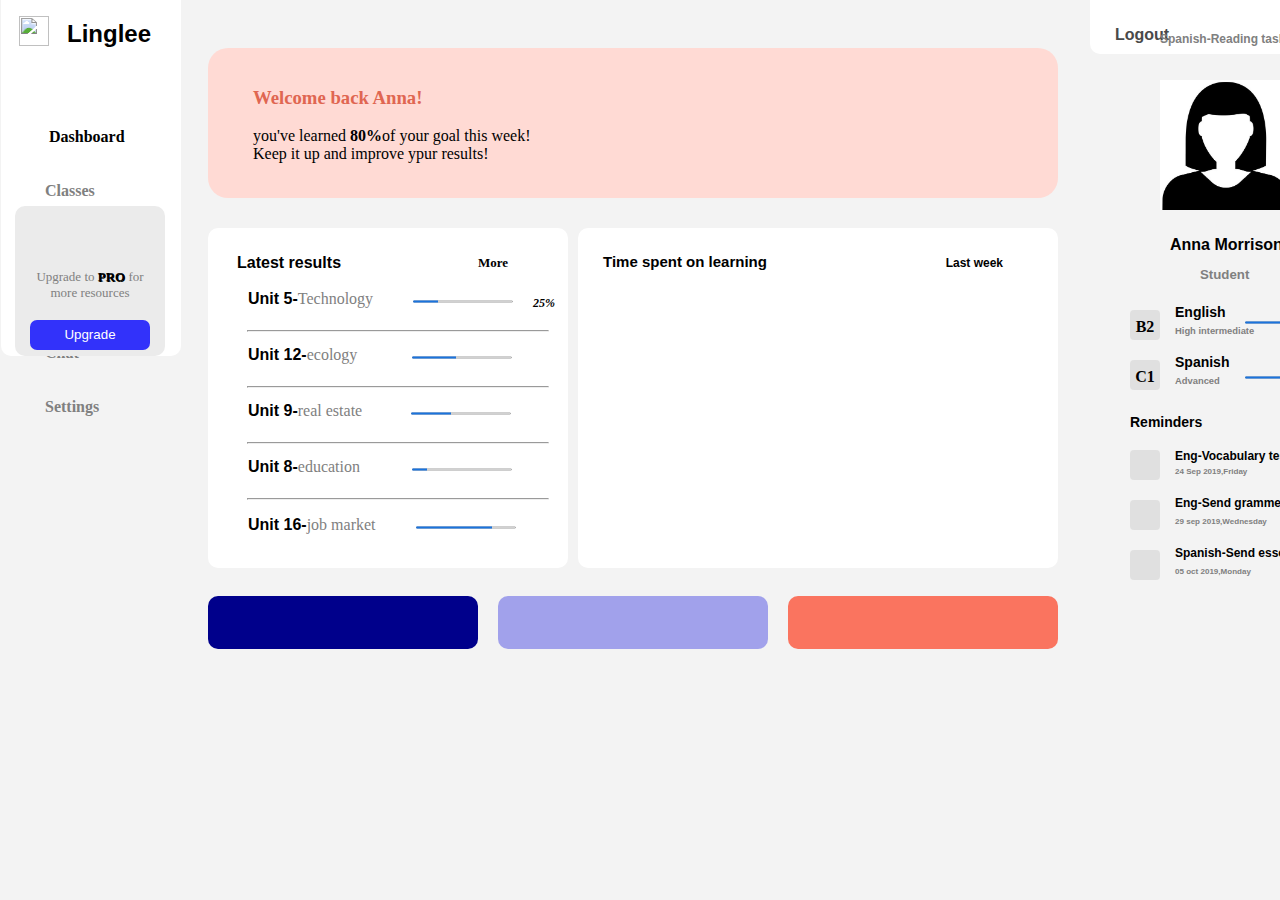
==== website.html @ 7d634244 "Add files via upload" ====
<html>
<head>
    
<style>
 body{
    background-color:rgb(243, 243, 243);
    width: 1000px;
    height: 650px;
    justify-content: center;
    display: flex;
    position: relative;
 }   
 #ac{
     width: 180px;
     max-height: fit-content;
     background-color: white;
     position: relative;
     left:-287px;
     top: -8px;
     margin: none;
     justify-content: center;
     border-radius: 0px 0px 10px 10px;
 }
 #al{
        width:260px ;
        max-height: fit-content;
        background-color: white;
        margin: none;
        position: relative;
        left:622px;
        top: -8px;
        border-radius: 0px 0px 10px 10px;


 }
 #ad{
width: 850px;
height: 150px;
position: absolute;
left: 20%;
top: 40px;
background-color: rgb(255, 218, 212);
border-radius: 20px;
}
#ae{
    width: 360px;
    height: 340px;
    background-color:white;
    position: absolute;
    top:220px;
    left: 20%;
    border-radius: 10px;

}
#cr{ width:150px;
     height:150px ;
     background-color:rgb(235, 235, 235);
     position: absolute; 
     right: 16px; 
     bottom: 0px;
     border-radius: 10px;
     border: none;
}
#af{
    width: 480px;
    height: 340px;
    background-color:white;
    position: absolute;
    top:220px;
    left: 57%;
    border-radius: 10px;
}
#ah{
    width: 270px;
    height: 53px;
    background-color: darkblue;
    position: absolute;
    top:588px;
    left: 20%;
    border-radius: 10px;
}
#aj{
    width: 270px;
    height: 53px;
    background-color: rgb(161, 161, 235);
    position: absolute;
    top:588px;
    left: 49%;
    border-radius: 10px;
}
#ak{
    width: 270px;
    height: 53px;
    background-color:  rgb(250, 116, 95);
    position: absolute;
    top:588px;
    left: 78%;
    border-radius: 10px;
    }
#ac h2{
    font-weight: bolder;
    font-style: normal;
    font-family: Arial, Helvetica, sans-serif;
    position: relative;
    left: 66px;
}
#ac img{
    position: absolute;;
    top: 16px;
    left: 18px;
}
#ae h3{
    padding: 10px;
    padding-left: 29px;
    font-family: Arial, Helvetica, sans-serif;
    font-size: medium;

}
#ae a{
        position: relative;
        top:-43px;
        left: 270px;
        text-decoration: none;
        color: black;
        padding-right: 20px;
        font-family: Cambria, Cochin, Georgia, Times, 'Times New Roman', serif;
        font-size: 13px;
        font-weight: bolder;
}
#ae i{
    position: relative;
    top: 3px;
    padding-left: 15px;
}
#ae ul li {
    list-style:none ;
    color: gray;
    padding: 10px;
    position: relative;
    top: -60px;
    left: -10px;
}
#ae ul li span{
    font-style: normal;
    font-family: Arial, Helvetica, sans-serif;
    font-weight: bolder;
    color: black;
}
#ae ul .last{
    position: relative;
    top: -40px;
}
#ae ul hr{
    width:300px ;
    position: relative;
    left:-10px ;
    color:rgb(243, 243, 243); 
}
#ae ul li progress{
    height: 5px;
    width: 100px;
    position: relative;
    left: 40px;
    top: -3px;
    }
#ae ul li i{
            padding: 0px;
            font-size: 12px;
            position: relative;
            left: 60px;
            color: black;
            font-weight: bolder;


}
#ae ul li  #low{
color: red;

}
#ae ul li  #low::-webkit-progress-value{
color: red;

}
#ae ul li #two{
    position: relative;
    left: 55px;
}
#ae ul li #three{
    position: relative;
    left: 49px;
}
#ae ul li #four{
    position: relative;
    left:52px;
} 
#af h4{
    padding: 5px;
    padding-left: 25px;
    font-family: Arial, Helvetica, sans-serif;
    font-weight: bolder;
    font-size: 15px;
}
#af h6{
    padding: 5px;
    font-family: Arial, Helvetica, sans-serif;
    font-size: 12px;
    position: absolute;
    right:50px ;
    top: -5px;
}
#ad h3{
    color: rgb(224, 102, 81);
    font-family: Cambria, Cochin, Georgia, Times, 'Times New Roman', serif;
    padding-left: 45px;
    padding-top: 20px;

}
#ad span{
    font-weight: bolder;
}
#ad p{
    padding-left: 45px;
    font-family: Cambria, Cochin, Georgia, Times, 'Times New Roman', serif;
}
#ac a{
    position: relative;
    top: 60px;
    padding-left: 20px;
    text-decoration: none;
    color: black;
    font-family: Cambria, Cochin, Georgia, Times, 'Times New Roman', serif;
    font-weight: bolder;
}
#ac i{
    padding-right: 20px;
    color: rgb(59, 187, 230);
}
#ac #icon a{
    color: gray;
}
#ac #icon i{
    color: gray;
}
#cr p{
    font-size: small;
    color: gray;
    font-family: Cambria, Cochin, Georgia, Times, 'Times New Roman', serif;
    text-align: center;
    position: relative;
    top: 50px;
}
#cr span{
    color: black;
    font-weight: 900;
    font-size: 13px;
    text-shadow: black 0.5px 0.5px ;
}
#cr button{
    background-color: rgb(50, 50, 250);
    color: white;
    border-radius: 7px 7px 7px 7px;
    border: none;
    height:30px ;
    width: 120px;
    position: relative;
    top: 20px;
    left:15px;
}
#cr a{
    position:absolute;
    top: -25px;
    left: 22px;
}
#al img{
    position: absolute;
    top: 80px;
    left:70px;
    color: gray;
}
#al a{
    text-decoration: none;
    color: rgb(73, 73, 73);
    font-family: 'Segoe UI', Tahoma, Geneva, Verdana, sans-serif;
    position: absolute;
    top: 5px;
    left: 25px;
}
#iconw i{
    position: absolute;
    top: 30px;
    right: 25px;
    color:rgb(73, 73, 73);
}
#iconx i{
    position: absolute;
    top: 210px;
    left: 185px;
    color: rgb(62, 62, 253);
}
#name h4{
    position: absolute;
    top:215px;
    left:80px ;
    text-align: center;
    font-family: 'Segoe UI', Tahoma, Geneva, Verdana, sans-serif;

}
#name h5{
    position: absolute;
    top:245px;
    left:110px ;
    text-align: center;
    font-family: 'Segoe UI', Tahoma, Geneva, Verdana, sans-serif;
    color: gray;
}
#b {
    
    width: 30px;
    height:30px ;
    background-color:rgb(224, 224, 224);
    text-align: center;
    border-radius: 4px 4px 4px 4px;
    position: absolute;
    top: 310px;
    left: 40px;
}
#b h4{
    text-align: center;
    position: relative;
    top: -13px;
   
}
#eng{
    position: absolute;
    top:285px;
    left:85px;
    font-family: 'Segoe UI', Tahoma, Geneva, Verdana, sans-serif;
    font-size: 14;

}
#eng h6{
    position: relative;
    top: -15px;
    color: gray;
}
#eng progress{
    height: 5px;
    width: 100px;
    position: absolute;
    top: 35px;
    left: 70px;
}
#c {
    
    width: 30px;
    height:30px ;
    background-color:rgb(224, 224, 224);
    text-align: center;
    border-radius: 4px 4px 4px 4px;
    position: absolute;
    top: 360px;
    left: 40px;
}
#c h4{
    text-align: center;
    position: relative;
    top: -13px;
   
}
#spa{
    position: absolute;
    top:335px;
    left:85px;
    font-family: 'Segoe UI', Tahoma, Geneva, Verdana, sans-serif;
    font-size: 14;

}
#spa h6{
    position: relative;
    top: -15px;
    color: gray;
}
#spa progress{
    height: 5px;
    width: 100px;
    position: absolute;
    top: 40px;
    left: 70px;
}
#rem{
    position: absolute;
    top:395px;
    left:40px;
    font-family: 'Segoe UI', Tahoma, Geneva, Verdana, sans-serif;
    font-size: 14;
}
#rem i{
    position: relative;
    left: 200px;
top: -30px;
}
#las{
 
    width: 30px;
    height:30px ;
    background-color:rgb(224, 224, 224);
    text-align: center;
    border-radius: 4px 4px 4px 4px;
    position: absolute;
    top: 450px;
    left: 40px;
}
#las i{
    position: relative;
    top: 7px;
}
#test{
    position: absolute;
    top:433px;
    left: 85px;
    font-family: 'Segoe UI', Tahoma, Geneva, Verdana, sans-serif;
    font-size: 12;
    font-weight: bold;

}
#test h6{
    position: relative;
    top: -15px;
    color: gray;
}
#las1{
    width: 30px;
    height:30px ;
    background-color:rgb(224, 224, 224);
    text-align: center;
    border-radius: 4px 4px 4px 4px;
    position: absolute;
    top: 500px;
    left: 40px;
}
#las1 i{
    position: relative;
    top: 7px;
}
#work{
    position: absolute;
    top:480px;
    left: 85px;
    font-family: 'Segoe UI', Tahoma, Geneva, Verdana, sans-serif;
    font-size: 12;
    }
#work h6{
    position: relative;
    top: -12px;
    color: gray;
}  
#las2{
    width: 30px;
    height:30px ;
    background-color:rgb(224, 224, 224);
    text-align: center;
    border-radius: 4px 4px 4px 4px;
    position: absolute;
    top: 550px;
    left: 40px;
}
#las2 i{
    position: relative;
    top: 7px;
}
#essey{
    position: absolute;
    top:530px;
    left: 85px;
    font-family: 'Segoe UI', Tahoma, Geneva, Verdana, sans-serif;
    font-size: 12;
}
#essey h6{
    position: relative;
    top: -12px;
    color: gray;

}
#endd{
    color: gray;
    font-family: 'Segoe UI', Tahoma, Geneva, Verdana, sans-serif;
    font-size: 12;
    position: absolute;
    bottom: -20px;
    left: 70px;
    text-align: center;


}
{}
</style>
<link rel="stylesheet" href="css/all.min.css">
</head>
<body>
<div id="ac">
    <h2>Linglee</h2>
    <img src="icon.jpg" width="30px" height="30px">
    <a href="#" ><i class="fas fa-columns"></i>&nbsp; Dashboard</a><br><br><br>
    <div id="icon"><a  href="#"><i class="far fa-folder"></i>&nbsp;Classes</a><br><br><br>
        <a  href="#"><i class="fas fa-truck"></i>&nbsp;Resources</a><br><br><br>
        <a  href="#"><i class="fas fa-chalkboard-teacher"></i>&nbsp;Learning plan</a><br><br><br>
        <a  href="#"><i class="far fa-comment-alt"></i>&nbsp;Chat</a><br><br><br>
        <a  href="#"><i class="fas fa-cogs"></i>&nbsp;Settings</a>

    </div>
    <div id="cr">
        <a  href="#"><i class="fas fa-4x fa-folder-open"></i>&nbsp;</a>
<p>Upgrade to <span>PRO</span> for<br>more resources</p><br><br>
<button type="submit">Upgrade</button>
    </div>
</div>
<div id="ad">
<h3>Welcome back Anna!</h3>
<p>you've learned <span>80%</span>of your goal this week!<br>
Keep it up and improve ypur results!</p>



</div>
<div id="ae">
<h3>Latest results</h3>
<a  href="#">More<i class="fas fa-long-arrow-alt-right"></i>&nbsp;</a>
<ul><hr>
<li><span>Unit 5-</span>Technology<progress id="low" min="0" max="100" value="25"></progress><i>25%</i></li><hr>
<li><span>Unit 12-</span>ecology<progress id="two"min="0" max="100" value="44"></progress></li><hr>
<li><span>Unit 9-</span>real estate<progress id="three"min="0" max="100" value="40"></progress></li><hr>
<li><span>Unit 8-</span>education<progress id="four"min="0" max="100" value="15"></progress></li>
<li class="last"><span>Unit 16-</span>job market<progress id="low"min="0" max="100" value="76"></progress></li>

</ul>

</div>
<div id="af">
    <h4>Time spent on learning</h4>
    <h6>Last week</h6>
</div>
<div id="ag"></div>
<div id="ah"></div>
<div id="aj"></div>
<div id="ak"></div>
<div id="al">
    <a href="#"><h4>Logout</h4></a>
    <div id="iconw"><i class="fas fa-sign-out-alt"></i>&nbsp;</div>
    <img src="login2.jpg" width="130px" height="130px">
    <div id="iconx"><a href="#"><i class="fas fa-plus-circle"></i></a></div>
    <div id="name"><h4>Anna Morrison</h4><br><br>
    <h5>Student</h5></div>
    <div id="b"><h4>B2</h4></div>
    <div id="eng"><h4 >English</h4>
    <h6 >High intermediate</h6>
    <progress   max="100" min="0" value="60"></progress></div>
    <div id="c"><h4>C1</h4></div>
    <div id="spa"><h4 >Spanish</h4>
    <h6 >Advanced</h6>
    <progress   max="100" min="0" value="60"></progress></div>
    <div id="rem"><h4>Reminders</h4>
    <i class="far fa-bell"></i></div>
    <div id="las"><i class="fas fa-info-circle"></i></div>
    <div id="test"><h4>Eng-Vocabulary test</h4>
    <h6>24 Sep 2019,Friday</h6></div>
    <div id="las1"><i class="far fa-envelope"></i></div>
    <div id="work"><h4>Eng-Send grammer homework</h4>
    <h6>29 sep 2019,Wednesday</h6></div>
    <div id="las2"><i class="far fa-envelope"></i></div>
    <div id="essey"><h4>Spanish-Send essey</h4>
        <h6>05 oct 2019,Monday</h6></div>
        <h6 id="endd">Spanish-Reading task</h6>




</div>

<script src="website1.js"></script>
</body>
</html>
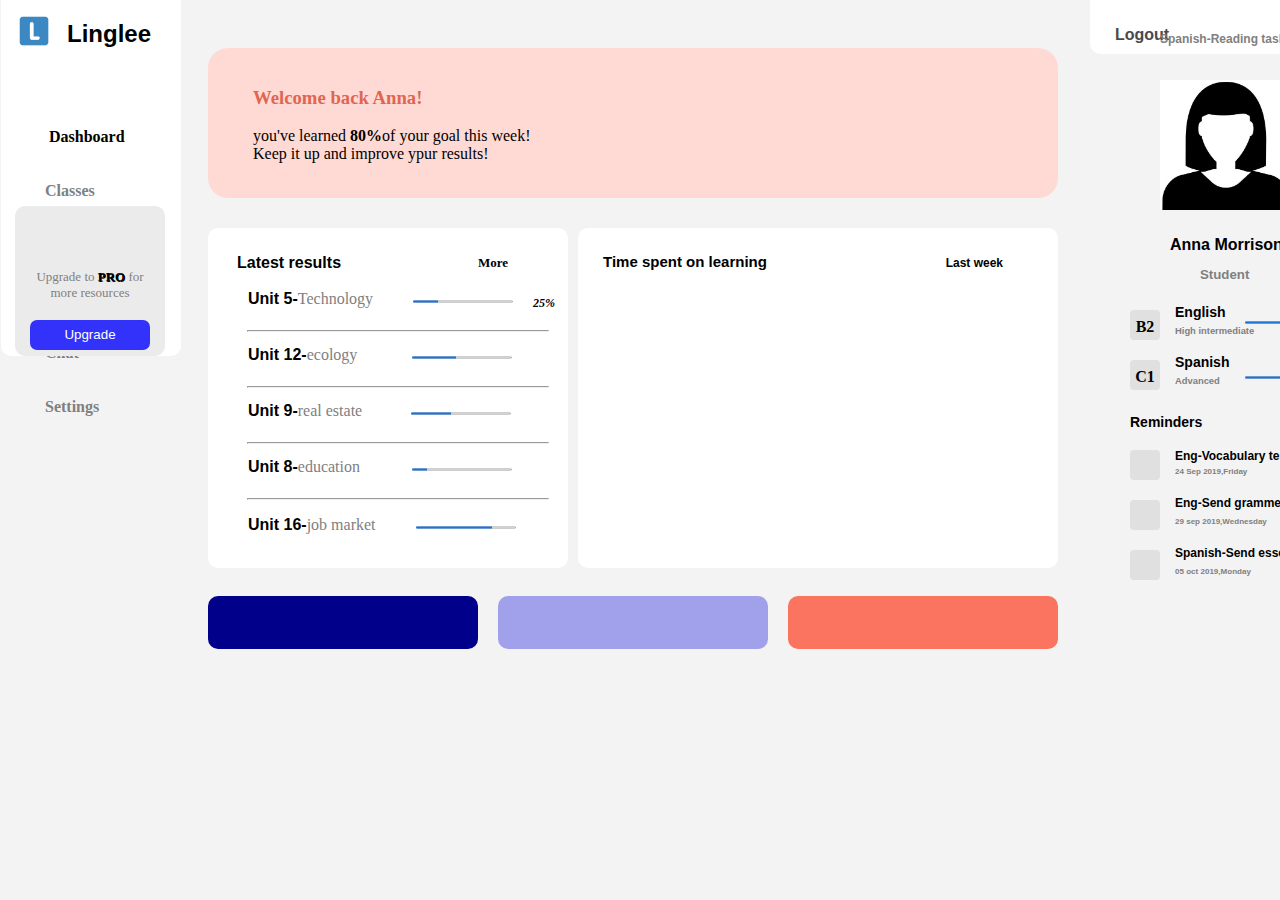
==== commit 374ae7a2: "Add files via upload" ====
--- a/website.html
+++ b/website.html
@@ -2,499 +2,9 @@
 <head>
     
 <style>
- body{
-    background-color:rgb(243, 243, 243);
-    width: 1000px;
-    height: 650px;
-    justify-content: center;
-    display: flex;
-    position: relative;
- }   
- #ac{
-     width: 180px;
-     max-height: fit-content;
-     background-color: white;
-     position: relative;
-     left:-287px;
-     top: -8px;
-     margin: none;
-     justify-content: center;
-     border-radius: 0px 0px 10px 10px;
- }
- #al{
-        width:260px ;
-        max-height: fit-content;
-        background-color: white;
-        margin: none;
-        position: relative;
-        left:622px;
-        top: -8px;
-        border-radius: 0px 0px 10px 10px;
-
-
- }
- #ad{
-width: 850px;
-height: 150px;
-position: absolute;
-left: 20%;
-top: 40px;
-background-color: rgb(255, 218, 212);
-border-radius: 20px;
-}
-#ae{
-    width: 360px;
-    height: 340px;
-    background-color:white;
-    position: absolute;
-    top:220px;
-    left: 20%;
-    border-radius: 10px;
-
-}
-#cr{ width:150px;
-     height:150px ;
-     background-color:rgb(235, 235, 235);
-     position: absolute; 
-     right: 16px; 
-     bottom: 0px;
-     border-radius: 10px;
-     border: none;
-}
-#af{
-    width: 480px;
-    height: 340px;
-    background-color:white;
-    position: absolute;
-    top:220px;
-    left: 57%;
-    border-radius: 10px;
-}
-#ah{
-    width: 270px;
-    height: 53px;
-    background-color: darkblue;
-    position: absolute;
-    top:588px;
-    left: 20%;
-    border-radius: 10px;
-}
-#aj{
-    width: 270px;
-    height: 53px;
-    background-color: rgb(161, 161, 235);
-    position: absolute;
-    top:588px;
-    left: 49%;
-    border-radius: 10px;
-}
-#ak{
-    width: 270px;
-    height: 53px;
-    background-color:  rgb(250, 116, 95);
-    position: absolute;
-    top:588px;
-    left: 78%;
-    border-radius: 10px;
-    }
-#ac h2{
-    font-weight: bolder;
-    font-style: normal;
-    font-family: Arial, Helvetica, sans-serif;
-    position: relative;
-    left: 66px;
-}
-#ac img{
-    position: absolute;;
-    top: 16px;
-    left: 18px;
-}
-#ae h3{
-    padding: 10px;
-    padding-left: 29px;
-    font-family: Arial, Helvetica, sans-serif;
-    font-size: medium;
-
-}
-#ae a{
-        position: relative;
-        top:-43px;
-        left: 270px;
-        text-decoration: none;
-        color: black;
-        padding-right: 20px;
-        font-family: Cambria, Cochin, Georgia, Times, 'Times New Roman', serif;
-        font-size: 13px;
-        font-weight: bolder;
-}
-#ae i{
-    position: relative;
-    top: 3px;
-    padding-left: 15px;
-}
-#ae ul li {
-    list-style:none ;
-    color: gray;
-    padding: 10px;
-    position: relative;
-    top: -60px;
-    left: -10px;
-}
-#ae ul li span{
-    font-style: normal;
-    font-family: Arial, Helvetica, sans-serif;
-    font-weight: bolder;
-    color: black;
-}
-#ae ul .last{
-    position: relative;
-    top: -40px;
-}
-#ae ul hr{
-    width:300px ;
-    position: relative;
-    left:-10px ;
-    color:rgb(243, 243, 243); 
-}
-#ae ul li progress{
-    height: 5px;
-    width: 100px;
-    position: relative;
-    left: 40px;
-    top: -3px;
-    }
-#ae ul li i{
-            padding: 0px;
-            font-size: 12px;
-            position: relative;
-            left: 60px;
-            color: black;
-            font-weight: bolder;
-
-
-}
-#ae ul li  #low{
-color: red;
-
-}
-#ae ul li  #low::-webkit-progress-value{
-color: red;
-
-}
-#ae ul li #two{
-    position: relative;
-    left: 55px;
-}
-#ae ul li #three{
-    position: relative;
-    left: 49px;
-}
-#ae ul li #four{
-    position: relative;
-    left:52px;
-} 
-#af h4{
-    padding: 5px;
-    padding-left: 25px;
-    font-family: Arial, Helvetica, sans-serif;
-    font-weight: bolder;
-    font-size: 15px;
-}
-#af h6{
-    padding: 5px;
-    font-family: Arial, Helvetica, sans-serif;
-    font-size: 12px;
-    position: absolute;
-    right:50px ;
-    top: -5px;
-}
-#ad h3{
-    color: rgb(224, 102, 81);
-    font-family: Cambria, Cochin, Georgia, Times, 'Times New Roman', serif;
-    padding-left: 45px;
-    padding-top: 20px;
-
-}
-#ad span{
-    font-weight: bolder;
-}
-#ad p{
-    padding-left: 45px;
-    font-family: Cambria, Cochin, Georgia, Times, 'Times New Roman', serif;
-}
-#ac a{
-    position: relative;
-    top: 60px;
-    padding-left: 20px;
-    text-decoration: none;
-    color: black;
-    font-family: Cambria, Cochin, Georgia, Times, 'Times New Roman', serif;
-    font-weight: bolder;
-}
-#ac i{
-    padding-right: 20px;
-    color: rgb(59, 187, 230);
-}
-#ac #icon a{
-    color: gray;
-}
-#ac #icon i{
-    color: gray;
-}
-#cr p{
-    font-size: small;
-    color: gray;
-    font-family: Cambria, Cochin, Georgia, Times, 'Times New Roman', serif;
-    text-align: center;
-    position: relative;
-    top: 50px;
-}
-#cr span{
-    color: black;
-    font-weight: 900;
-    font-size: 13px;
-    text-shadow: black 0.5px 0.5px ;
-}
-#cr button{
-    background-color: rgb(50, 50, 250);
-    color: white;
-    border-radius: 7px 7px 7px 7px;
-    border: none;
-    height:30px ;
-    width: 120px;
-    position: relative;
-    top: 20px;
-    left:15px;
-}
-#cr a{
-    position:absolute;
-    top: -25px;
-    left: 22px;
-}
-#al img{
-    position: absolute;
-    top: 80px;
-    left:70px;
-    color: gray;
-}
-#al a{
-    text-decoration: none;
-    color: rgb(73, 73, 73);
-    font-family: 'Segoe UI', Tahoma, Geneva, Verdana, sans-serif;
-    position: absolute;
-    top: 5px;
-    left: 25px;
-}
-#iconw i{
-    position: absolute;
-    top: 30px;
-    right: 25px;
-    color:rgb(73, 73, 73);
-}
-#iconx i{
-    position: absolute;
-    top: 210px;
-    left: 185px;
-    color: rgb(62, 62, 253);
-}
-#name h4{
-    position: absolute;
-    top:215px;
-    left:80px ;
-    text-align: center;
-    font-family: 'Segoe UI', Tahoma, Geneva, Verdana, sans-serif;
-
-}
-#name h5{
-    position: absolute;
-    top:245px;
-    left:110px ;
-    text-align: center;
-    font-family: 'Segoe UI', Tahoma, Geneva, Verdana, sans-serif;
-    color: gray;
-}
-#b {
-    
-    width: 30px;
-    height:30px ;
-    background-color:rgb(224, 224, 224);
-    text-align: center;
-    border-radius: 4px 4px 4px 4px;
-    position: absolute;
-    top: 310px;
-    left: 40px;
-}
-#b h4{
-    text-align: center;
-    position: relative;
-    top: -13px;
-   
-}
-#eng{
-    position: absolute;
-    top:285px;
-    left:85px;
-    font-family: 'Segoe UI', Tahoma, Geneva, Verdana, sans-serif;
-    font-size: 14;
-
-}
-#eng h6{
-    position: relative;
-    top: -15px;
-    color: gray;
-}
-#eng progress{
-    height: 5px;
-    width: 100px;
-    position: absolute;
-    top: 35px;
-    left: 70px;
-}
-#c {
-    
-    width: 30px;
-    height:30px ;
-    background-color:rgb(224, 224, 224);
-    text-align: center;
-    border-radius: 4px 4px 4px 4px;
-    position: absolute;
-    top: 360px;
-    left: 40px;
-}
-#c h4{
-    text-align: center;
-    position: relative;
-    top: -13px;
-   
-}
-#spa{
-    position: absolute;
-    top:335px;
-    left:85px;
-    font-family: 'Segoe UI', Tahoma, Geneva, Verdana, sans-serif;
-    font-size: 14;
-
-}
-#spa h6{
-    position: relative;
-    top: -15px;
-    color: gray;
-}
-#spa progress{
-    height: 5px;
-    width: 100px;
-    position: absolute;
-    top: 40px;
-    left: 70px;
-}
-#rem{
-    position: absolute;
-    top:395px;
-    left:40px;
-    font-family: 'Segoe UI', Tahoma, Geneva, Verdana, sans-serif;
-    font-size: 14;
-}
-#rem i{
-    position: relative;
-    left: 200px;
-top: -30px;
-}
-#las{
- 
-    width: 30px;
-    height:30px ;
-    background-color:rgb(224, 224, 224);
-    text-align: center;
-    border-radius: 4px 4px 4px 4px;
-    position: absolute;
-    top: 450px;
-    left: 40px;
-}
-#las i{
-    position: relative;
-    top: 7px;
-}
-#test{
-    position: absolute;
-    top:433px;
-    left: 85px;
-    font-family: 'Segoe UI', Tahoma, Geneva, Verdana, sans-serif;
-    font-size: 12;
-    font-weight: bold;
-
-}
-#test h6{
-    position: relative;
-    top: -15px;
-    color: gray;
-}
-#las1{
-    width: 30px;
-    height:30px ;
-    background-color:rgb(224, 224, 224);
-    text-align: center;
-    border-radius: 4px 4px 4px 4px;
-    position: absolute;
-    top: 500px;
-    left: 40px;
-}
-#las1 i{
-    position: relative;
-    top: 7px;
-}
-#work{
-    position: absolute;
-    top:480px;
-    left: 85px;
-    font-family: 'Segoe UI', Tahoma, Geneva, Verdana, sans-serif;
-    font-size: 12;
-    }
-#work h6{
-    position: relative;
-    top: -12px;
-    color: gray;
-}  
-#las2{
-    width: 30px;
-    height:30px ;
-    background-color:rgb(224, 224, 224);
-    text-align: center;
-    border-radius: 4px 4px 4px 4px;
-    position: absolute;
-    top: 550px;
-    left: 40px;
-}
-#las2 i{
-    position: relative;
-    top: 7px;
-}
-#essey{
-    position: absolute;
-    top:530px;
-    left: 85px;
-    font-family: 'Segoe UI', Tahoma, Geneva, Verdana, sans-serif;
-    font-size: 12;
-}
-#essey h6{
-    position: relative;
-    top: -12px;
-    color: gray;
-
-}
-#endd{
-    color: gray;
-    font-family: 'Segoe UI', Tahoma, Geneva, Verdana, sans-serif;
-    font-size: 12;
-    position: absolute;
-    bottom: -20px;
-    left: 70px;
-    text-align: center;
-
-
-}
-{}
 </style>
 <link rel="stylesheet" href="css/all.min.css">
+<link rel="stylesheet" href="website1.css" type="text/css">
 </head>
 <body>
 <div id="ac">
--- a/website1.css
+++ b/website1.css
@@ -0,0 +1,490 @@
+body{
+    background-color:rgb(243, 243, 243);
+    width: 1000px;
+    height: 650px;
+    justify-content: center;
+    display: flex;
+    position: relative;
+ }   
+ #ac{
+     width: 180px;
+     max-height: fit-content;
+     background-color: white;
+     position: relative;
+     left:-287px;
+     top: -8px;
+     margin: none;
+     justify-content: center;
+     border-radius: 0px 0px 10px 10px;
+ }
+ #al{
+        width:260px ;
+        max-height: fit-content;
+        background-color: white;
+        margin: none;
+        position: relative;
+        left:622px;
+        top: -8px;
+        border-radius: 0px 0px 10px 10px;
+
+
+ }
+ #ad{
+width: 850px;
+height: 150px;
+position: absolute;
+left: 20%;
+top: 40px;
+background-color: rgb(255, 218, 212);
+border-radius: 20px;
+}
+#ae{
+    width: 360px;
+    height: 340px;
+    background-color:white;
+    position: absolute;
+    top:220px;
+    left: 20%;
+    border-radius: 10px;
+
+}
+#cr{ width:150px;
+     height:150px ;
+     background-color:rgb(235, 235, 235);
+     position: absolute; 
+     right: 16px; 
+     bottom: 0px;
+     border-radius: 10px;
+     border: none;
+}
+#af{
+    width: 480px;
+    height: 340px;
+    background-color:white;
+    position: absolute;
+    top:220px;
+    left: 57%;
+    border-radius: 10px;
+}
+#ah{
+    width: 270px;
+    height: 53px;
+    background-color: darkblue;
+    position: absolute;
+    top:588px;
+    left: 20%;
+    border-radius: 10px;
+}
+#aj{
+    width: 270px;
+    height: 53px;
+    background-color: rgb(161, 161, 235);
+    position: absolute;
+    top:588px;
+    left: 49%;
+    border-radius: 10px;
+}
+#ak{
+    width: 270px;
+    height: 53px;
+    background-color:  rgb(250, 116, 95);
+    position: absolute;
+    top:588px;
+    left: 78%;
+    border-radius: 10px;
+    }
+#ac h2{
+    font-weight: bolder;
+    font-style: normal;
+    font-family: Arial, Helvetica, sans-serif;
+    position: relative;
+    left: 66px;
+}
+#ac img{
+    position: absolute;;
+    top: 16px;
+    left: 18px;
+}
+#ae h3{
+    padding: 10px;
+    padding-left: 29px;
+    font-family: Arial, Helvetica, sans-serif;
+    font-size: medium;
+
+}
+#ae a{
+        position: relative;
+        top:-43px;
+        left: 270px;
+        text-decoration: none;
+        color: black;
+        padding-right: 20px;
+        font-family: Cambria, Cochin, Georgia, Times, 'Times New Roman', serif;
+        font-size: 13px;
+        font-weight: bolder;
+}
+#ae i{
+    position: relative;
+    top: 3px;
+    padding-left: 15px;
+}
+#ae ul li {
+    list-style:none ;
+    color: gray;
+    padding: 10px;
+    position: relative;
+    top: -60px;
+    left: -10px;
+}
+#ae ul li span{
+    font-style: normal;
+    font-family: Arial, Helvetica, sans-serif;
+    font-weight: bolder;
+    color: black;
+}
+#ae ul .last{
+    position: relative;
+    top: -40px;
+}
+#ae ul hr{
+    width:300px ;
+    position: relative;
+    left:-10px ;
+    color:rgb(243, 243, 243); 
+}
+#ae ul li progress{
+    height: 5px;
+    width: 100px;
+    position: relative;
+    left: 40px;
+    top: -3px;
+    }
+#ae ul li i{
+            padding: 0px;
+            font-size: 12px;
+            position: relative;
+            left: 60px;
+            color: black;
+            font-weight: bolder;
+
+
+}
+#ae ul li  #low{
+color: red;
+
+}
+#ae ul li  #low::-webkit-progress-value{
+color: red;
+
+}
+#ae ul li #two{
+    position: relative;
+    left: 55px;
+}
+#ae ul li #three{
+    position: relative;
+    left: 49px;
+}
+#ae ul li #four{
+    position: relative;
+    left:52px;
+} 
+#af h4{
+    padding: 5px;
+    padding-left: 25px;
+    font-family: Arial, Helvetica, sans-serif;
+    font-weight: bolder;
+    font-size: 15px;
+}
+#af h6{
+    padding: 5px;
+    font-family: Arial, Helvetica, sans-serif;
+    font-size: 12px;
+    position: absolute;
+    right:50px ;
+    top: -5px;
+}
+#ad h3{
+    color: rgb(224, 102, 81);
+    font-family: Cambria, Cochin, Georgia, Times, 'Times New Roman', serif;
+    padding-left: 45px;
+    padding-top: 20px;
+
+}
+#ad span{
+    font-weight: bolder;
+}
+#ad p{
+    padding-left: 45px;
+    font-family: Cambria, Cochin, Georgia, Times, 'Times New Roman', serif;
+}
+#ac a{
+    position: relative;
+    top: 60px;
+    padding-left: 20px;
+    text-decoration: none;
+    color: black;
+    font-family: Cambria, Cochin, Georgia, Times, 'Times New Roman', serif;
+    font-weight: bolder;
+}
+#ac i{
+    padding-right: 20px;
+    color: rgb(59, 187, 230);
+}
+#ac #icon a{
+    color: gray;
+}
+#ac #icon i{
+    color: gray;
+}
+#cr p{
+    font-size: small;
+    color: gray;
+    font-family: Cambria, Cochin, Georgia, Times, 'Times New Roman', serif;
+    text-align: center;
+    position: relative;
+    top: 50px;
+}
+#cr span{
+    color: black;
+    font-weight: 900;
+    font-size: 13px;
+    text-shadow: black 0.5px 0.5px ;
+}
+#cr button{
+    background-color: rgb(50, 50, 250);
+    color: white;
+    border-radius: 7px 7px 7px 7px;
+    border: none;
+    height:30px ;
+    width: 120px;
+    position: relative;
+    top: 20px;
+    left:15px;
+}
+#cr a{
+    position:absolute;
+    top: -25px;
+    left: 22px;
+}
+#al img{
+    position: absolute;
+    top: 80px;
+    left:70px;
+    color: gray;
+}
+#al a{
+    text-decoration: none;
+    color: rgb(73, 73, 73);
+    font-family: 'Segoe UI', Tahoma, Geneva, Verdana, sans-serif;
+    position: absolute;
+    top: 5px;
+    left: 25px;
+}
+#iconw i{
+    position: absolute;
+    top: 30px;
+    right: 25px;
+    color:rgb(73, 73, 73);
+}
+#iconx i{
+    position: absolute;
+    top: 210px;
+    left: 185px;
+    color: rgb(62, 62, 253);
+}
+#name h4{
+    position: absolute;
+    top:215px;
+    left:80px ;
+    text-align: center;
+    font-family: 'Segoe UI', Tahoma, Geneva, Verdana, sans-serif;
+
+}
+#name h5{
+    position: absolute;
+    top:245px;
+    left:110px ;
+    text-align: center;
+    font-family: 'Segoe UI', Tahoma, Geneva, Verdana, sans-serif;
+    color: gray;
+}
+#b {
+    
+    width: 30px;
+    height:30px ;
+    background-color:rgb(224, 224, 224);
+    text-align: center;
+    border-radius: 4px 4px 4px 4px;
+    position: absolute;
+    top: 310px;
+    left: 40px;
+}
+#b h4{
+    text-align: center;
+    position: relative;
+    top: -13px;
+   
+}
+#eng{
+    position: absolute;
+    top:285px;
+    left:85px;
+    font-family: 'Segoe UI', Tahoma, Geneva, Verdana, sans-serif;
+    font-size: 14;
+
+}
+#eng h6{
+    position: relative;
+    top: -15px;
+    color: gray;
+}
+#eng progress{
+    height: 5px;
+    width: 100px;
+    position: absolute;
+    top: 35px;
+    left: 70px;
+}
+#c {
+    
+    width: 30px;
+    height:30px ;
+    background-color:rgb(224, 224, 224);
+    text-align: center;
+    border-radius: 4px 4px 4px 4px;
+    position: absolute;
+    top: 360px;
+    left: 40px;
+}
+#c h4{
+    text-align: center;
+    position: relative;
+    top: -13px;
+   
+}
+#spa{
+    position: absolute;
+    top:335px;
+    left:85px;
+    font-family: 'Segoe UI', Tahoma, Geneva, Verdana, sans-serif;
+    font-size: 14;
+
+}
+#spa h6{
+    position: relative;
+    top: -15px;
+    color: gray;
+}
+#spa progress{
+    height: 5px;
+    width: 100px;
+    position: absolute;
+    top: 40px;
+    left: 70px;
+}
+#rem{
+    position: absolute;
+    top:395px;
+    left:40px;
+    font-family: 'Segoe UI', Tahoma, Geneva, Verdana, sans-serif;
+    font-size: 14;
+}
+#rem i{
+    position: relative;
+    left: 200px;
+top: -30px;
+}
+#las{
+ 
+    width: 30px;
+    height:30px ;
+    background-color:rgb(224, 224, 224);
+    text-align: center;
+    border-radius: 4px 4px 4px 4px;
+    position: absolute;
+    top: 450px;
+    left: 40px;
+}
+#las i{
+    position: relative;
+    top: 7px;
+}
+#test{
+    position: absolute;
+    top:433px;
+    left: 85px;
+    font-family: 'Segoe UI', Tahoma, Geneva, Verdana, sans-serif;
+    font-size: 12;
+    font-weight: bold;
+
+}
+#test h6{
+    position: relative;
+    top: -15px;
+    color: gray;
+}
+#las1{
+    width: 30px;
+    height:30px ;
+    background-color:rgb(224, 224, 224);
+    text-align: center;
+    border-radius: 4px 4px 4px 4px;
+    position: absolute;
+    top: 500px;
+    left: 40px;
+}
+#las1 i{
+    position: relative;
+    top: 7px;
+}
+#work{
+    position: absolute;
+    top:480px;
+    left: 85px;
+    font-family: 'Segoe UI', Tahoma, Geneva, Verdana, sans-serif;
+    font-size: 12;
+    }
+#work h6{
+    position: relative;
+    top: -12px;
+    color: gray;
+}  
+#las2{
+    width: 30px;
+    height:30px ;
+    background-color:rgb(224, 224, 224);
+    text-align: center;
+    border-radius: 4px 4px 4px 4px;
+    position: absolute;
+    top: 550px;
+    left: 40px;
+}
+#las2 i{
+    position: relative;
+    top: 7px;
+}
+#essey{
+    position: absolute;
+    top:530px;
+    left: 85px;
+    font-family: 'Segoe UI', Tahoma, Geneva, Verdana, sans-serif;
+    font-size: 12;
+}
+#essey h6{
+    position: relative;
+    top: -12px;
+    color: gray;
+
+}
+#endd{
+    color: gray;
+    font-family: 'Segoe UI', Tahoma, Geneva, Verdana, sans-serif;
+    font-size: 12;
+    position: absolute;
+    bottom: -20px;
+    left: 70px;
+    text-align: center;
+
+
+}